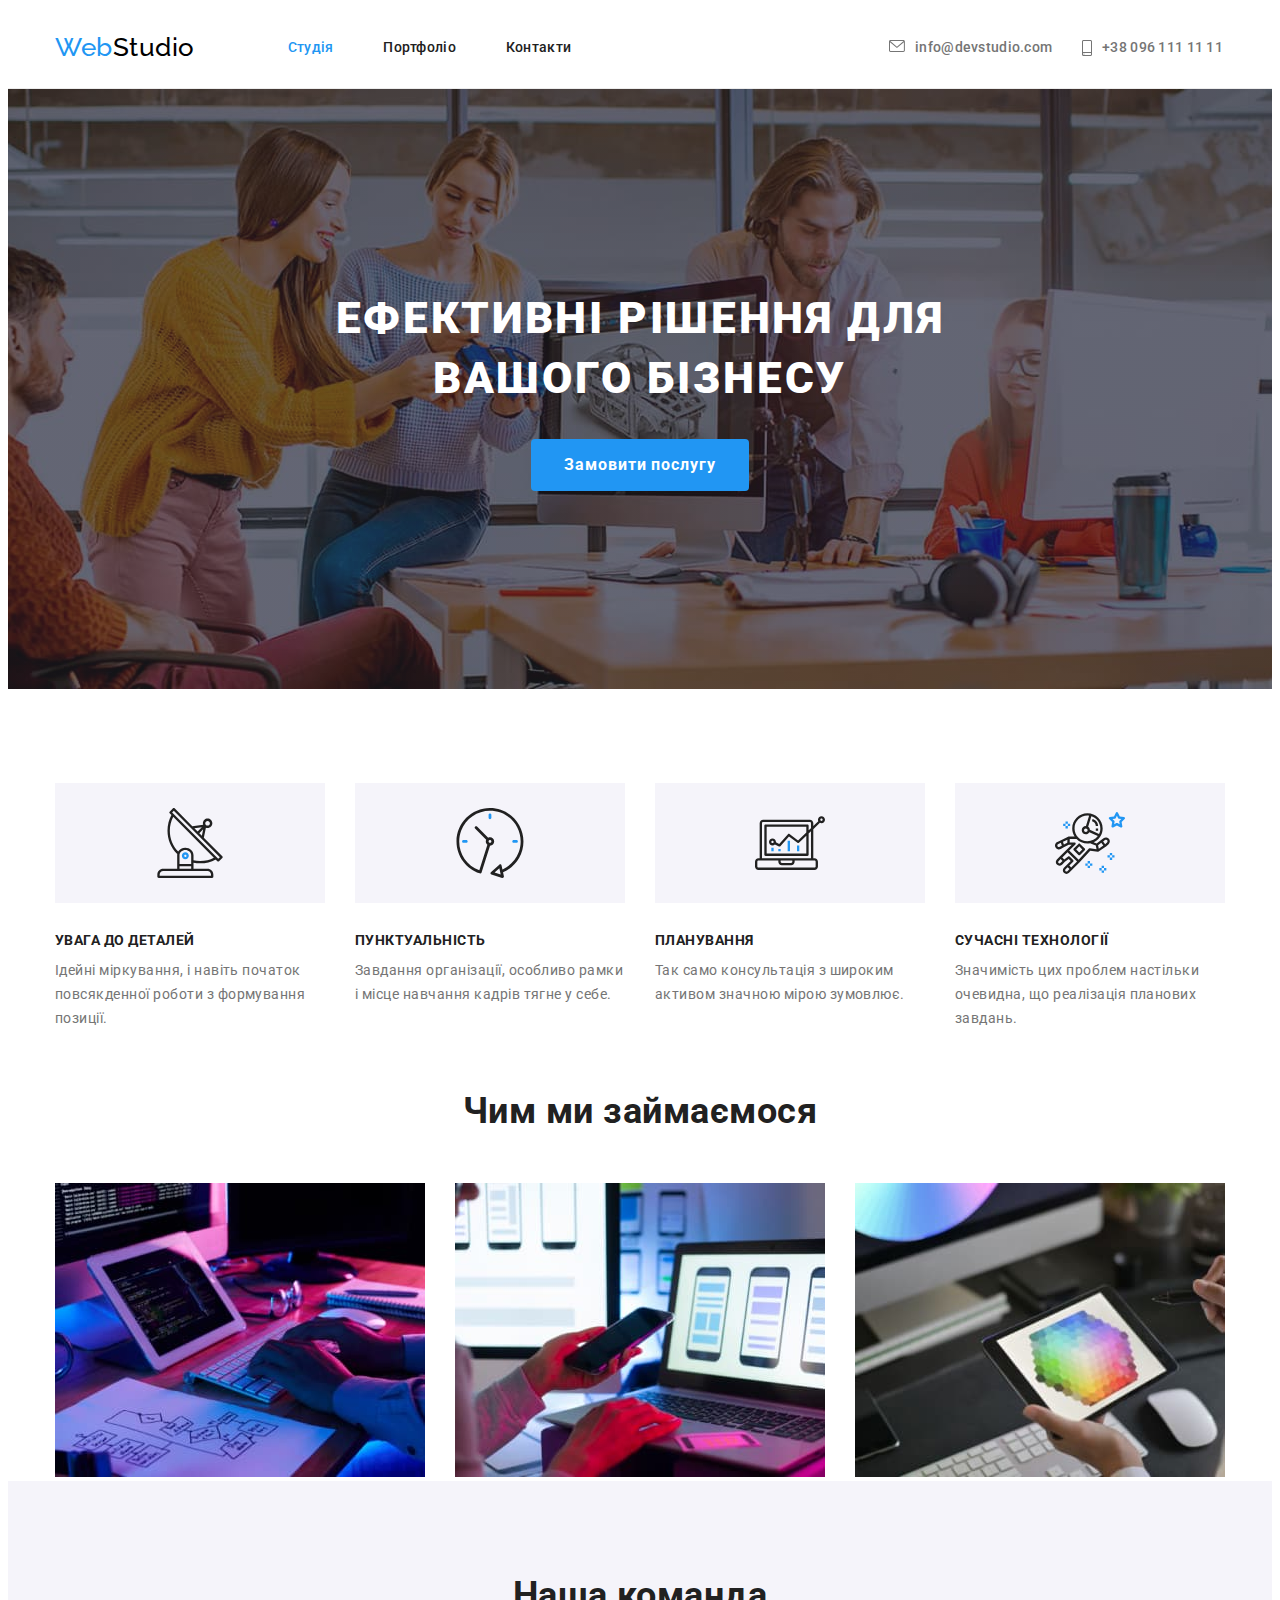
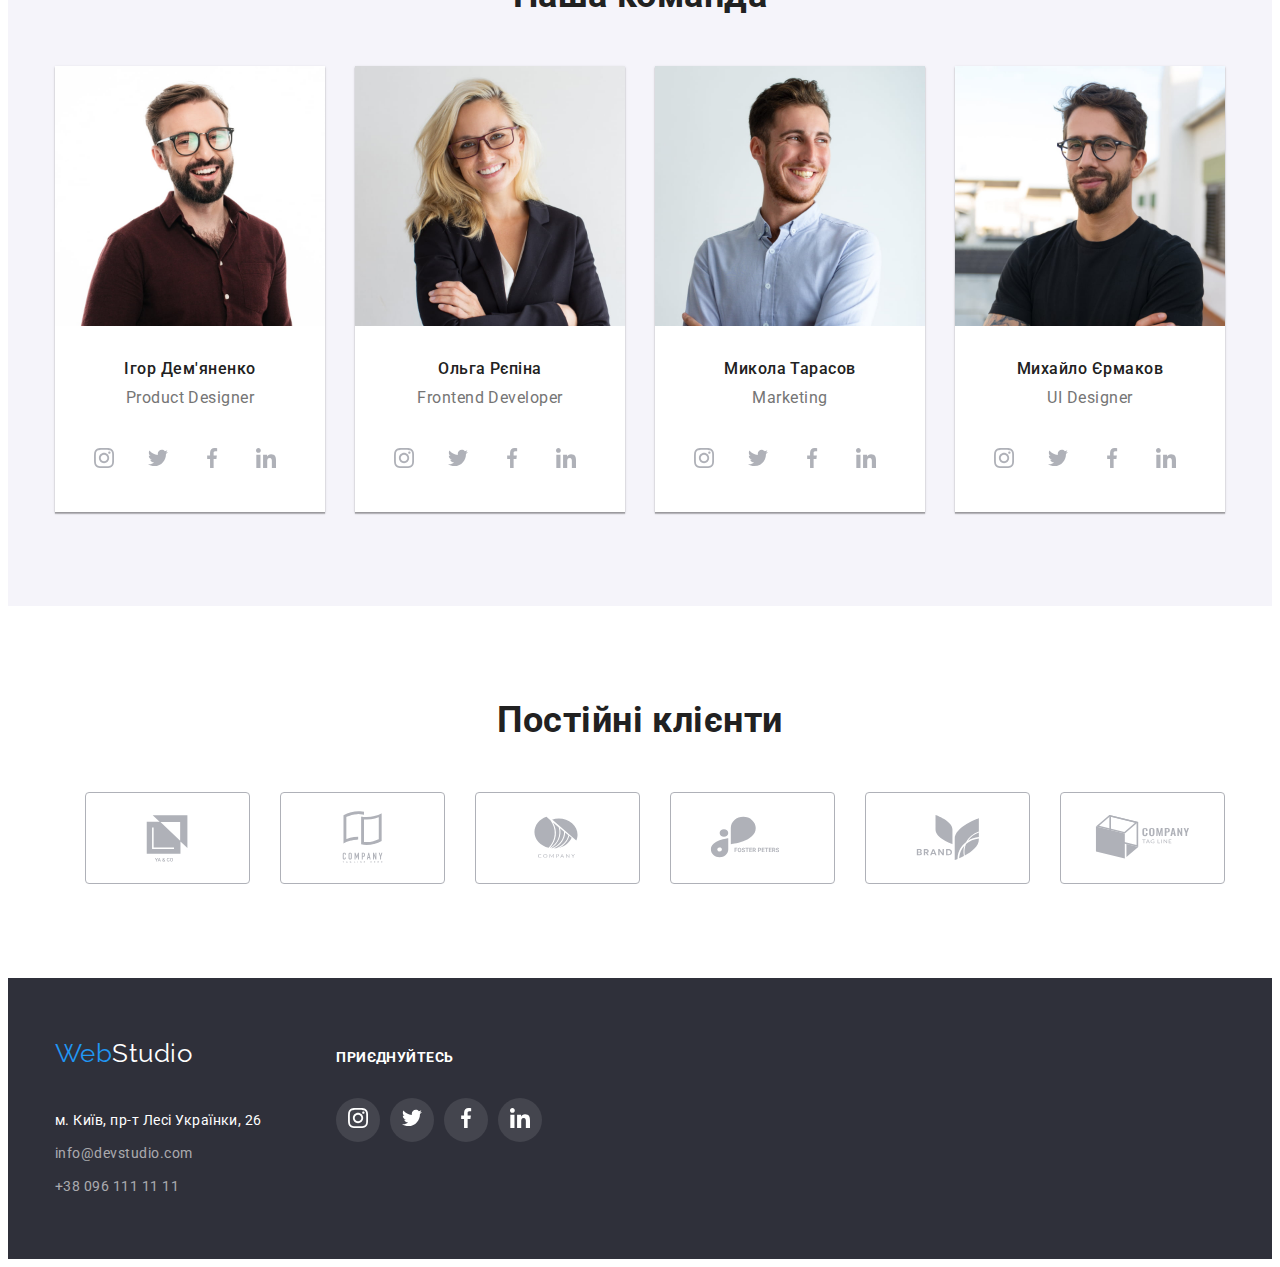
==== index.html @ 7220ae68 "home work" ====
<!DOCTYPE html>
<html lang="uk">
  <head>
    <meta charset="UTF-8" />
    <meta http-equiv="X-UA-Compatible" content="IE=edge" />
    <meta name="viewport" content="width=device-width, initial-scale=1.0" />
    <title>Document</title>
    <link rel="preconnect" href="https://fonts.googleapis.com" />
    <link rel="preconnect" href="https://fonts.gstatic.com" crossorigin />
    <link
      href="https://fonts.googleapis.com/css2?family=Raleway:wght@700&family=Roboto:wght@400;500;700;900&display=swap"
      rel="stylesheet"
    />
    <link
      rel="stylesheet"
      href="https://cdnjs.cloudflare.com/ajax/libs/modern-normalize/1.1.0/modern-normalize.min.css"
      integrity="sha512-wpPYUAdjBVSE4KJnH1VR1HeZfpl1ub8YT/NKx4PuQ5NmX2tKuGu6U/JRp5y+Y8XG2tV+wKQpNHVUX03MfMFn9Q=="
      crossorigin="anonymous"
      referrerpolicy="no-referrer"
    />
    <link rel="stylesheet" href="./css/styles.css" />
  </head>
  <body>
    <header class="page-header">
      <div class="conteiner main-nav">
        <nav class="site-nav">
          <a href="./index.html" class="logo"><span>Web</span>Studio</a>
          <ul class="site-nav list">
            <li class="site-nav item">
              <a href="./index.html" class="link current">Студія</a>
            </li>
            <li class="site-nav item">
              <a class="site-nav link" href="./portfolio.html">Портфоліо</a>
            </li>
            <li class="site-nav item">
              <a class="site-nav link" href="#">Контакти</a>
            </li>
          </ul>
        </nav>
        <div class="header-social">
        <ul class="auth-nav list">
          <li class="auth-nav item">
            <a class="auth-nav link" href="">
            <svg class="icon-envelope" widht="16" height="12">
              <use href="./image/sprite.svg#icon-envelope"></use>
            </svg></a>
            <a class="auth-nav link" href="mailto:info@devstudio.com"
              >info@devstudio.com</a
            >
          </li>
          <li class="auth-nav item">
            <a class="auth-nav link" href="">
            <svg class="icon-vector" widht="10" height="16">
              <use href="./image/sprite.svg#icon-smartphone"></use>
            </svg></a>
            <a class="auth-nav link" href="tel:+380961111111"
              >+38 096 111 11 11</a
            >
          </li>
        </ul>
        </div>
        </div>
    </header>
    <div class="conteiner"></div>
    <!--Main-->
    <main>
      <!--Main content-->
      <!--Герой-->
      <section class="section-hero">
        <div class="conteiner">
             <h1 class="hero-title">ЕФЕКТИВНІ РІШЕННЯ ДЛЯ ВАШОГО БІЗНЕСУ</h1>
          <button type="button" class="button studio">Замовити послугу</button>
        </div>
      </section>
      <!--УВАГА ДО ДЕТАЛЕЙ-->
      <section class="section-features">
        <div class="conteiner">
          <h2 class="visually-hidden">Наші Особливості</h2>
          <ul class="features-list list">
            <li class="features-item">
              <div class="features-social">
              <a class="" href="">
              <svg class="icon-features" widht="70" heigth="70">
                <use href="./image/sprite.svg#icon-antenna">
              </use>
              </svg>
              </a>
              </div>
              <h3 class="title">увага до деталей</h3>
              <p class="text">
                Ідейні міркування, і навіть початок повсякденної роботи з
                формування позиції.
              </p>
            </li>
            <li class="features-item">
              <div class="features-social">
              <a class="" href="">
              <svg class="icon-features" widht="70" heigth="70">
                <use href="./image/sprite.svg#icon-clock">
              </use>
              </svg>
              </a>
              </div>
              <h3 class="title">пунктуальність</h3>
              <p class="text">
                Завдання організації, особливо рамки і місце навчання кадрів
                тягне у себе.
              </p>
            </li>
            <li class="features-item">
              <div class="features-social">
              <a class="" href="">
              <svg class="icon-features" widht="70" heigth="70">
                <use href="./image/sprite.svg#icon-diagram">
              </use>
              </svg>
              </a>
              </div>
              <h3 class="title">планування</h3>
              <p class="text">
                Так само консультація з широким активом значною мірою зумовлює.
              </p>
            </li>
            <li class="features-item">
              <div class="features-social">
              <a class="" href="">
              <svg class="icon-features" widht="70" heigth="70">
                <use href="./image/sprite.svg#icon-astronaut">
              </use>
              </svg>
              </a>
              </div>
              <h3 class="title">сучасні технології</h3>
              <p class="text">
                Значимість цих проблем настільки очевидна, що реалізація
                планових завдань.
              </p>
            </li>
          </ul>
        </div>
      </section>
      <!--Чим ми займаємося-->
      <section class="section-img">
        <div class="conteiner">
          <h3 class="section-title">Чим ми займаємося</h3>
          <ul class="img list">
            <li class="img-item">
              <img
                src="./image/box11.jpg"
                alt="Стіл з клавіатурою"
                width="370"
              />
            </li>
            <li class="img-item">
              <img src="./image/box2.jpg" alt="Ноутбук і телефон" width="370" />
            </li>
            <li class="img-item">
              <img src="./image/box3.jpg" alt="Планшет" width="370" />
            </li>
          </ul>
        </div>
      </section>
      <!--Наша команда-->
      <section class="section-work">
        <div class="conteiner">
          <h2 class="section-title">Наша команда</h2>
          <ul class="work-list list">
            <li class="work-item">
              <img
                class="work-img"
                src="./image/teamcard1.jpg"
                alt="Ігор Дем'яненко"
                width="270"
              />
            
              <h3 class="title">Ігор Дем'яненко</h3>
              <p class="text">Product Designer</p>
              <div class="studio-item-content">
              <ul class="studio-social-list list">
                <li class="studio-social-items">
              <a class="studio-social-links" href="">
              <svg class="studio-social-icon" widht="20" heigth="20">
              <use href="./image/sprite.svg#icon-instagram">
              </use>
              </svg>
              </a>
              </li>
              <li class="studio-social-items">
              <a class="studio-social-links" href="">
              <svg class="studio-social-icon" widht="20" heigth="20">
                <use href="./image/sprite.svg#icon-twitter">
              </use>
              </svg>
              </a>
              </li>
              <li class="studio-social-items">
              <a class="studio-social-links" href="">
              <svg class="studio-social-icon" widht="20" heigth="20">
                <use href="./image/sprite.svg#icon-facebook">
              </use>
              </svg>
              </a>
              </li>
              <li class="studio-social-items">
              <a class="studio-social-links" href="">
              <svg class="studio-social-icon" widht="20" heigth="20">
                <use href="./image/sprite.svg#icon-linkedin">
              </use>
              </svg>
              </a>
              </li>
              </ul>
              </div>
            </li>
            <li class="work-item">
              <img
                class="work-img"
                src="./image/teamcard2.jpg"
                alt="Ольга Рєпіна"
                width="270"
              />
              <h3 class="title">Ольга Рєпіна</h3>
              <p class="text">Frontend Developer</p>
              <div class="studio-item-content">
              <ul class="studio-social-list list">
                <li class="studio-social-items">
              <a class="studio-social-links" href="">
              <svg class="studio-social-icon" widht="20" heigth="20">
              <use href="./image/sprite.svg#icon-instagram">
              </use>
              </svg>
              </a>
              </li>
              <li class="studio-social-items">
              <a class="studio-social-links" href="">
              <svg class="studio-social-icon" widht="20" heigth="20">
                <use href="./image/sprite.svg#icon-twitter">
              </use>
              </svg>
              </a>
              </li>
              <li class="studio-social-items">
              <a class="studio-social-links" href="">
              <svg class="studio-social-icon" widht="20" heigth="20">
                <use href="./image/sprite.svg#icon-facebook">
              </use>
              </svg>
              </a>
              </li>
              <li class="studio-social-items">
              <a class="studio-social-links" href="">
              <svg class="studio-social-icon" widht="20" heigth="20">
                <use href="./image/sprite.svg#icon-linkedin">
              </use>
              </svg>
              </a>
              </li>
              </ul>
              </div>
            </li>
            <li class="work-item">
              <img
                class="work-img"
                src="./image/teamcard3.jpg"
                alt="Микола Тарасов"
                width="270"
              />
              <h3 class="title">Микола Тарасов</h3>
              <p class="text">Marketing</p>
              <div class="studio-item-content">
              <ul class="studio-social-list list">
                <li class="studio-social-items">
              <a class="studio-social-links" href="">
              <svg class="studio-social-icon" widht="20" heigth="20">
              <use href="./image/sprite.svg#icon-instagram">
              </use>
              </svg>
              </a>
              </li>
              <li class="studio-social-items">
              <a class="studio-social-links" href="">
              <svg class="studio-social-icon" widht="20" heigth="20">
                <use href="./image/sprite.svg#icon-twitter">
              </use>
              </svg>
              </a>
              </li>
              <li class="studio-social-items">
              <a class="studio-social-links" href="">
              <svg class="studio-social-icon" widht="20" heigth="20">
                <use href="./image/sprite.svg#icon-facebook">
              </use>
              </svg>
              </a>
              </li>
              <li class="studio-social-items">
              <a class="studio-social-links" href="">
              <svg class="studio-social-icon" widht="20" heigth="20">
                <use href="./image/sprite.svg#icon-linkedin">
              </use>
              </svg>
              </a>
              </li>
              </ul>
              </div>
            </li>
            <li class="work-item">
              <img
                class="work-img"
                src="./image/teamcard4.jpg"
                alt="Михайло Єрмаков"
                width="270"
              />
              <h3 class="title">Михайло Єрмаков</h3>
              <p class="text">UI Designer</p>
              <div class="studio-item-content">
              <ul class="studio-social-list list">
                <li class="studio-social-items">
              <a class="studio-social-links" href="">
              <svg class="studio-social-icon" widht="20" heigth="20">
              <use href="./image/sprite.svg#icon-instagram">
              </use>
              </svg>
              </a>
              </li>
              <li class="studio-social-items">
              <a class="studio-social-links" href="">
              <svg class="studio-social-icon" widht="20" heigth="20">
                <use href="./image/sprite.svg#icon-twitter">
              </use>
              </svg>
              </a>
              </li>
              <li class="studio-social-items">
              <a class="studio-social-links" href="">
              <svg class="studio-social-icon" widht="20" heigth="20">
                <use href="./image/sprite.svg#icon-facebook">
              </use>
              </svg>
              </a>
              </li>
              <li class="studio-social-items">
              <a class="studio-social-links" href="">
              <svg class="studio-social-icon" widht="20" heigth="20">
                <use href="./image/sprite.svg#icon-linkedin">
              </use>
              </svg>
              </a>
              </li>
              </ul>
              </div>
            </li>
          </ul>
        </div>
      </section>
      <!-- Постійні клієнти -->
      <section class="section-client">
        <div class="conteiner">
          <h2 class="section-title">Постійні клієнти</h2>
          <ul class="client-list list">
              <li class="client-item">
              <svg class="icon-client" widht="106" heigth="60">
                <use href="./image/sprite.svg#icon-Logo1">
              </use>
              </svg>
            </li>
            <li class="client-item">
              <svg class="icon-client" widht="106" heigth="60">
                <use href="./image/sprite.svg#icon-Logo2">
              </use>
              </svg>
            </li>
            <li class="client-item">
              <svg class="icon-client" widht="106" heigth="60">
                <use href="./image/sprite.svg#icon-Logo3">
              </use>
              </svg>
            </li>
            <li class="client-item">
              <svg class="icon-client" widht="106" heigth="60">
                <use href="./image/sprite.svg#icon-Logo4">
              </use>
              </svg>
            </li>
            <li class="client-item">
              <svg class="icon-client" widht="106" heigth="60">
                <use href="./image/sprite.svg#icon-Logo5">
              </use>
              </svg>
            </li>
            <li class="client-item">
              <svg class="icon-client" widht="106" heigth="60">
                <use href="./image/sprite.svg#icon-Logo6">
              </use>
              </svg>
            </li>
          </ul>
        </div>
      </section>
    </main>
    <!--Footer-->
    <footer class="footer">
      <div class="conteiner">
       <div class="footer-social">
        <a href="./index.html" class="logo footer"><span>Web</span>Studio</a>
        <address class="address">
          <ul class="footer list">
            <li class="footer-item">
              <a
                href="https://goo.gl/maps/CPtrU1FHBa2aNyZL9"
                target="_blank"
                rel="noopener noreferrer nofollow"
                class="link"
                >м. Київ, пр-т Лесі Українки, 26</a
              >
            </li>
            <li class="footer-item">
              <a href="mailto:info@devstudio.com" lang="en" class="link-info"
                >info@devstudio.com</a
              >
            </li>
            <li class="footer-item">
              <a href="tel:+380961111111" class="link-info"
                >+38 096 111 11 11</a
              >
            </li>
          </ul>
        </address>
        </div> 
        <div class="footer-social">
          <h2 class="footer-social-title">приєднуйтесь</h2>
          <ul class="footer-social-list list">
            <li class="footer-social-items">
              <a class="studio-social-links" href="">
               <svg class="footer-social-icon" widht="20" heigth="20">
                <use href="./image/sprite.svg#icon-instagram">
              </use>
              </svg> 
              </a>
            </li>
            <li class="footer-social-items">
              <a class="studio-social-links" href="">
              <svg class="footer-social-icon" widht="20" heigth="20">
                <use href="./image/sprite.svg#icon-twitter">
              </use>
              </svg>
              </a>
            </li>
            <li class="footer-social-items">
              <a class="studio-social-links" href="">
              <svg class="footer-social-icon" widht="20" heigth="20">
                <use href="./image/sprite.svg#icon-facebook">
              </use>
              </svg>
              </a>
            </li>
            <li class="footer-social-items">
              <a class="studio-social-links" href="">
              <svg class="footer-social-icon" widht="20" heigth="20">
                <use href="./image/sprite.svg#icon-linkedin">
              </use>
              </svg>
              </a>
            </li>
          </ul>
        </div>
      </div>
    </footer>
  </body>
</html>
---- css/styles.css ----
/* Styles Index */

/*колір основного тексту-заголовки #212121 */
/*вторинний колір тексту #757575 */
/*білий #FFFFFF */
/*голубий акцент кнопка #2196F3 */
/*голубий та чорний верх лого #2196F3 #000000 */
/*голубий та білий низ лого #2196F3 #FFFFFF*/
/*  */

:root {
  --primary-text-color: #757575;
  --title-text-color: #212121;
  --accent-color: #2196f3;
  --primary-bg-color: #ffffff;
  --primary-section-color: #f5f5f5;
  --section-bg-color: #f5f4fa;
  --logo-color: #000000;
  --section-color: #2f303a;
  --footer-link-color: rgba(255, 255, 255, 0.6);
  --button-color: #188ce8;
  --border-color: #eeeeee;
  --header-border-color: #ececec;
  --social-color: #AFB1B8;
}

p,
h1,
h2,
h3,
h4,
h5,
h6 {
  margin: 0;
}

ul {
  margin: 0;
  padding-left: 0;
}

address {
  font-style: normal;
}

html {
  box-sizing: border-box;
}
*,
*::before,
*::after {
  box-sizing: inherit;
}
.conteiner {
  max-width: 1200px;
  padding-left: 15px;
  padding-right: 15px;
  margin-left: auto;
  margin-right: auto;
  /* outline: 2px solid aqua; */
}

body {
  background-color: var(--primary-bg-color);
  color: var(--primary-text-color);
  font-family: "Roboto", sans-serif;
  letter-spacing: 0.03em;
}

.logo {
  padding-top: 24px;
  padding-bottom: 25px;
  color: var(--logo-color);
  font-family: "Raleway", sans-serif;
  font-size: 26px;
  line-height: 1.19;
  text-decoration: none;
}
.site-nav .logo {
  color: var(--logo-color);
  font-family: "Raleway", sans-serif;
  font-size: 26px;
  line-height: 1.19;
  text-decoration: none;
}
.logo > span {
  color: var(--accent-color);
}

.logo > span {
  color: var(--accent-color);
}

.list {
  list-style: none;
  text-decoration: none;
  padding: 0;
  margin: 0;
}

.visually-hidden {
  position: absolute;
  white-space: nowrap;
  width: 1px;
  height: 1px;
  overflow: hidden;
  border: 0;
  padding: 0;
  clip-path: inset(100%);
  clip: rect(0 0 0 0);
  margin: -1px;
}
/* Page haader /////////////////// */
.page-header {
  border-bottom: 1px solid var(--header-border-color);
}

/* //////////////////////////////////////////////////// */
/* Site Nav */

.main-nav {
  display: flex;
  align-items: center;
}

.site-nav {
  display: flex;
  align-items: center;
}

.site-nav .logo {
  display: flex;
  margin-right: 93px;
}

.site-nav .list {
  display: flex;
  /* gap: 50px; */
}

.site-nav.item {
  margin-right: 50px;
}
.site-nav.item:last-child {
  margin-right: 0;
}

.site-nav.link {
  display: block;
  padding-top: 32px;
  padding-bottom: 32px;
}

.site-nav a {
  color: var(--title-text-color);
  font-weight: 500;
  font-size: 14px;
  line-height: 1.14;
  letter-spacing: 0.02em;
  text-decoration: none;
}

.site-nav .link.current {
  display: block;
  padding-top: 32px;
  padding-bottom: 32px;
  color: var(--accent-color);
}

.site-nav .link.current:hover,
.site-nav .link.current:focus {
  color: inherit;
  color: var(--accent-color);
}

.site-nav .link:hover,
.site-nav .link:focus {
  color: var(--accent-color);
}


.header-social {
display: flex;
align-items: center;
margin-left: 318px;
}

.auth-nav {
  display: flex;
  margin-left: auto;
}

.auth-nav .item + .item {
  margin-left: 30px;
}

.auth-nav a {
  font-weight: 500;
  font-size: 14px;
  line-height: 1.14;
  letter-spacing: 0.02em;
  color: var(--primary-text-color);
  text-decoration: none;
}

.auth-nav .item {
  font-weight: 500;
  font-size: 14px;
  line-height: 1.14;
  letter-spacing: 0.02em;
  color: var(--primary-text-color);
  text-decoration: none;
}



.icon-envelope {
  width: 16px;
  height: 12px;
  margin-right: 10px;
  fill: var(--primary-text-color);
}

.icon-vector {
  width: 10px;
  height: 16px;
  margin-right: 10px;
  fill: var(--primary-text-color);
}


.auth-nav .link:hover,
.auth-nav .link:focus
{
  color: var(--accent-color);
}

.icon-envelope:hover,
.icon-envelope:focus,
.icon-vector:hover,
.icon-vector:focus {
  fill: var(--accent-color);
}

 


/* hero */
.section-hero {
  max-width: 1600px;
  height: 600px;
  padding: 200px 0;
  margin-left: auto;
  margin-right: auto;
  text-align: center;
  background-color: var(--section-color);
  background-image: linear-gradient(
  rgba(47, 48, 58, 0.4), 
  rgba(47, 48, 58, 0.4)
  ), 
  url("../image/studio.jpg");
  background-repeat: no-repeat;
  background-position: center;
  background-size: cover;
}

.hero-title {
  margin-top: 0;
  margin-bottom: 30px;
  margin-left: auto;
  margin-right: auto;
  max-width: 696px;
  color: var(--primary-bg-color);
  font-weight: 900;
  font-size: 44px;
  line-height: 1.36;
  text-align: center;
  letter-spacing: 0.06em;
}

/* section-img */

.img.list {
  display: flex;
}

.img-item {
  width: 370px;
  margin-right: 30px;
  margin-bottom: 0;
}

.img-item:nth-child(3n) {
  margin-right: 0;
}

.section-img {
  padding-top: 94px;
  background-color: var(--primary-bg-color);
}

.section-title {
  margin-top: 0;
  margin-bottom: 50px;
  color: var(--title-text-color);
  font-weight: 700;
  font-size: 36px;
  line-height: 1.16;
  text-align: center;
}

/* features */

.features-social {
  display: flex;
  justify-content: center;
  padding-top: 25px;
  width: 270px;
  height: 120px;
  background-color:var(--section-bg-color) ;
}

.icon-features {
  display: inline-block;
  align-items: center;
  width: 70px;
  height: 70px;
   border-radius: 4px;
}

.features-list {
  display: flex;
}

.features-item {
  
  width: 270px;
  height: 120px;
  margin-right: 30px;
}

.features-item:nth-child(4n) {
  margin-right: 0;
}

.section-features {
  padding-top: 94px;
  padding-bottom: 94px;
}

.features-list .title {
  margin-top: 30px;
  margin-bottom: 10px;
  width: 270px;
  color: var(--title-text-color);
  font-weight: 700;
  font-size: 14px;
  line-height: 1.14;
  text-transform: uppercase;
}

.features-list .text {
  width: 270px;
  font-size: 14px;
  line-height: 1.71;
}

/* work */

.studio-item-content {
 display: flex;
 justify-content: center;
 margin-bottom: 30px;
 }

.studio-social-list.list {
  display: flex;
  
}

.studio-social-items {
  margin-right: 10px;
  display: flex;
  justify-content: center;
  align-items: center;
  padding: 0;
  border: none;
  width: 44px;
  height: 44px;
  border-radius: 50%;
  fill: var(--social-color);
  background-color: transparent;
  
}

.studio-social-icon:hover,
.studio-social-icon:focus,
.studio-social-items:hover,
.studio-social-items:focus {
  fill: var(--primary-bg-color);
  background-color: var(--accent-color);
}


.studio-social-icon {
  width: 20px;
  height: 20px;
  fill: var(--social-color);
}



.work-list.list {
  display: flex;
}

.work-list .title {
  margin-bottom: 10px;
  font-weight: 500;
  font-size: 16px;
  line-height: 1.18;
  color: var(--title-text-color);
}

.work-list .text {
  margin-bottom: 30px;
  font-size: 16px;
  line-height: 1.18;
  color: var(--primary-text-color);
}

.work-item {
  text-align: center;
  margin-right: 30px;
  background-color: var(--primary-bg-color);
  box-shadow: 0px 1px 3px rgba(0, 0, 0, 0.12), 
  0px 1px 1px rgba(0, 0, 0, 0.14), 
  0px 2px 1px rgba(0, 0, 0, 0.2);
}

.work-img {
  width: 270px;
  margin-bottom: 30px;
}

.work-item:nth-child(4n) {
  margin-right: 0;
}

.section-work {
  /* display: inline-block; */
  padding-top: 94px;
  padding-bottom: 94px;
  background-color: var(--section-bg-color);
}


/* Постійні Клієнти ////////////////////////////////////////////////// */


.section-client {
padding-top: 94px;
padding-bottom: 94px;
/* background: #F5F5F5; */
}




.client-list {
  display: flex;
  justify-content: center;
  /* gap: 30px; */
  
}
 .icon-client {
  display: flex;
  justify-content: center;
  width: 106px;
  height: 60px;
  cursor: pointer;
  fill: var(--social-color);

}


.client-item {
  display: flex;
  justify-content: center;
  align-items: center;
  margin-left: 30px;
  width: 170px;
  height: 92px;
  border: 1px solid var(--social-color);
  border-radius: 4px;
  /* background: #F5F5F5; */
}

.icon-client:hover,
.icon-client:focus {
  fill: var(--accent-color);
}

.client-item:hover,
.client-item:focus {
  border: 1px solid var(--accent-color);
  border-radius: 4px;
}



/* button */
.button {
  display: inline-block;
  border-radius: 4px;
  border: 1px solid transparent;
  font-family: inherit;
  text-align: center;
  cursor: pointer;
}

.button.studio {
  padding: 10px 32px;
  min-width: 216px;
  font-weight: 700;
  font-size: 16px;
  line-height: 1.87;
  letter-spacing: 0.06em;
  color: var(--primary-bg-color);
  background-color: var(--accent-color);
}

.section-hero .button:hover,
.section-hero .button:focus {
  background-color: var(--button-color);
}

/* footer */
.footer-social {
    display: inline-flex;
    margin-right: 70px;
    align-items: baseline;
    flex-direction: column;
}


.footer-social-list.list {
  display: flex;
  align-items: center;
}

.footer-social-items {
  margin-right: 10px;
  display: flex;
  justify-content: center;
  align-items: center;
  padding: 0;
  border: none;
  width: 44px;
  height: 44px;
  fill: var(--primary-bg-color);
  border-radius: 50%;
  background-color: rgba(255, 255, 255, 0.1);
}

.footer-social-icon {
  width: 20px;
  height: 20px;
  fill: var(--primary-bg-color);
}

.footer-social-items:hover,
.footer-social-items:focus {
  background-color: var(--accent-color);
}

.footer-social-title {
margin-bottom: 20px;
font-family: 'Roboto';
font-style: normal;
font-weight: 700;
font-size: 14px;
line-height: 1.14px;
letter-spacing: 0.03em;
text-transform: uppercase;
color: var(--primary-bg-color);
}

.footer .link {
  font-style: normal;
  font-size: 14px;
  line-height: 1.71;
  color: var(--primary-bg-color);
  text-decoration: none;
}

.footer .link-info {
  font-style: normal;
  font-size: 14px;
  line-height: 1.71;
  color: var(--footer-link-color);
  text-decoration: none;
}
.link-info:hover,
.link-info:focus {
  color: var(--accent-color);
}

.logo {
  color: var(--primary-bg-color);
}

.logo.footer {
  padding-top: 0px;
  padding-bottom: 0px;
}

.footer {
  padding-top: 60px;
  padding-bottom: 60px;
  background-color: var(--section-color);
}

.address {
  margin-top: 20px;
}
.footer-item {
  margin-bottom: 9px;
}

.footer-item:last-child {
  margin-bottom: 0;
}

.footer .list {
  padding: 0;
  margin-top: 20px;
}

.footer .link:hover,
.footer .link:focus {
  color: var(--accent-color);
}

/* Styles Portfolio */
/* ///////////////////////////////////////////////////// */

.hero-portfolio {
  padding-top: 94px;
  padding-bottom: 94px;
}

.hero-div {
  padding: 20px 24px;
  border: 1px solid var(--border-color);
  border-top: none;
  
}

.hero-items .title {
  /* padding-right: 24px;
  padding-left: 24px; */
  margin-bottom: 4px;
  font-weight: 700;
  font-size: 18px;
  line-height: 2;
  letter-spacing: 0.06em;
  color: var(--title-text-color);
}

.hero-items .text {
  font-size: 16px;
  line-height: 1.87;
  color: var(--primary-text-color);
}
.hero-items.list {
  display: flex;
  flex-wrap: wrap;
  gap: 30px;
}

.items-hero {
  flex-basis: calc((100% - 60px) / 3);
}

.items-hero:nth-child(3n) {
  margin-right: 0;
}

.items-hero:hover {
  box-shadow: 
  0px 1px 1px rgba(0, 0, 0, 0.12), 
  0px 4px 4px rgba(0, 0, 0, 0.06), 
  1px 4px 6px rgba(0, 0, 0, 0.16); 
}

.portfolio.list {
  display: flex;
  justify-content: center;
  gap: 8px;
  padding-top: 0;
  margin-bottom: 50px;
}

.button.portfolio {
  display: inline-block;
  padding: 6px 22px;
  font-weight: 500;
  font-size: 16px;
  line-height: 1.62;
  border-radius: 4px;
  border: 1px solid transparent;

  font-family: inherit;
  text-align: center;
  cursor: pointer;
  color: var(--title-text-color);
  background-color: var(--section-bg-color);
  border-color: transparent;
}

.btn.portfolio {
  display: inline-block;
  padding: 6px 25px;
  min-width: 73px;
  font-weight: 500;
  font-size: 16px;
  line-height: 1.62;
  border-radius: 4px;
  border: 1px solid transparent;

  font-family: inherit;
  text-align: center;
  cursor: pointer;
  color: var(--title-text-color);
  background-color: var(--section-bg-color);
  border-color: transparent;
}

.btn:hover,
.btn:focus,
.button:hover,
.button:focus {
  background-color: var(--accent-color);
  color: var(--primary-bg-color);
  box-shadow: 
  0px 3px 1px rgba(0, 0, 0, 0.1), 
  0px 1px 2px rgba(0, 0, 0, 0.08), 
  0px 2px 2px rgba(0, 0, 0, 0.12);
  border-radius: 4px;
  }
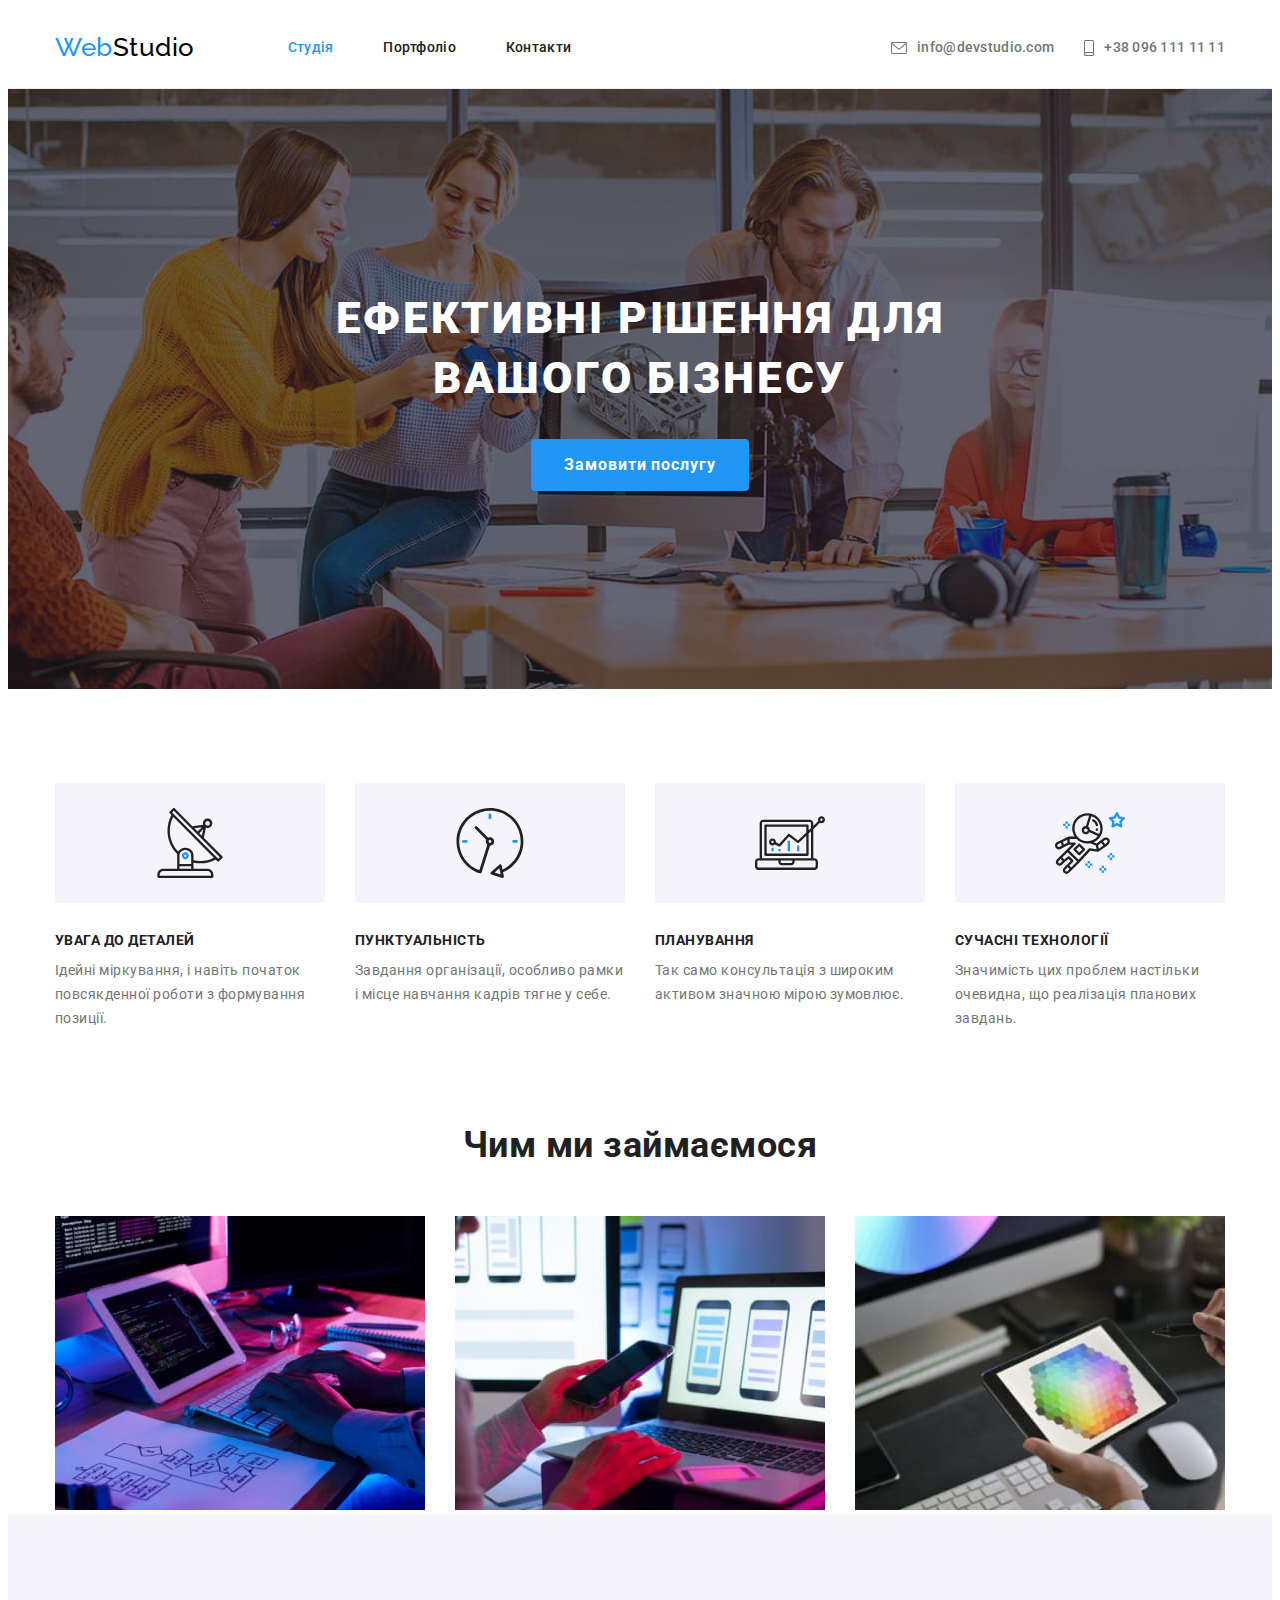
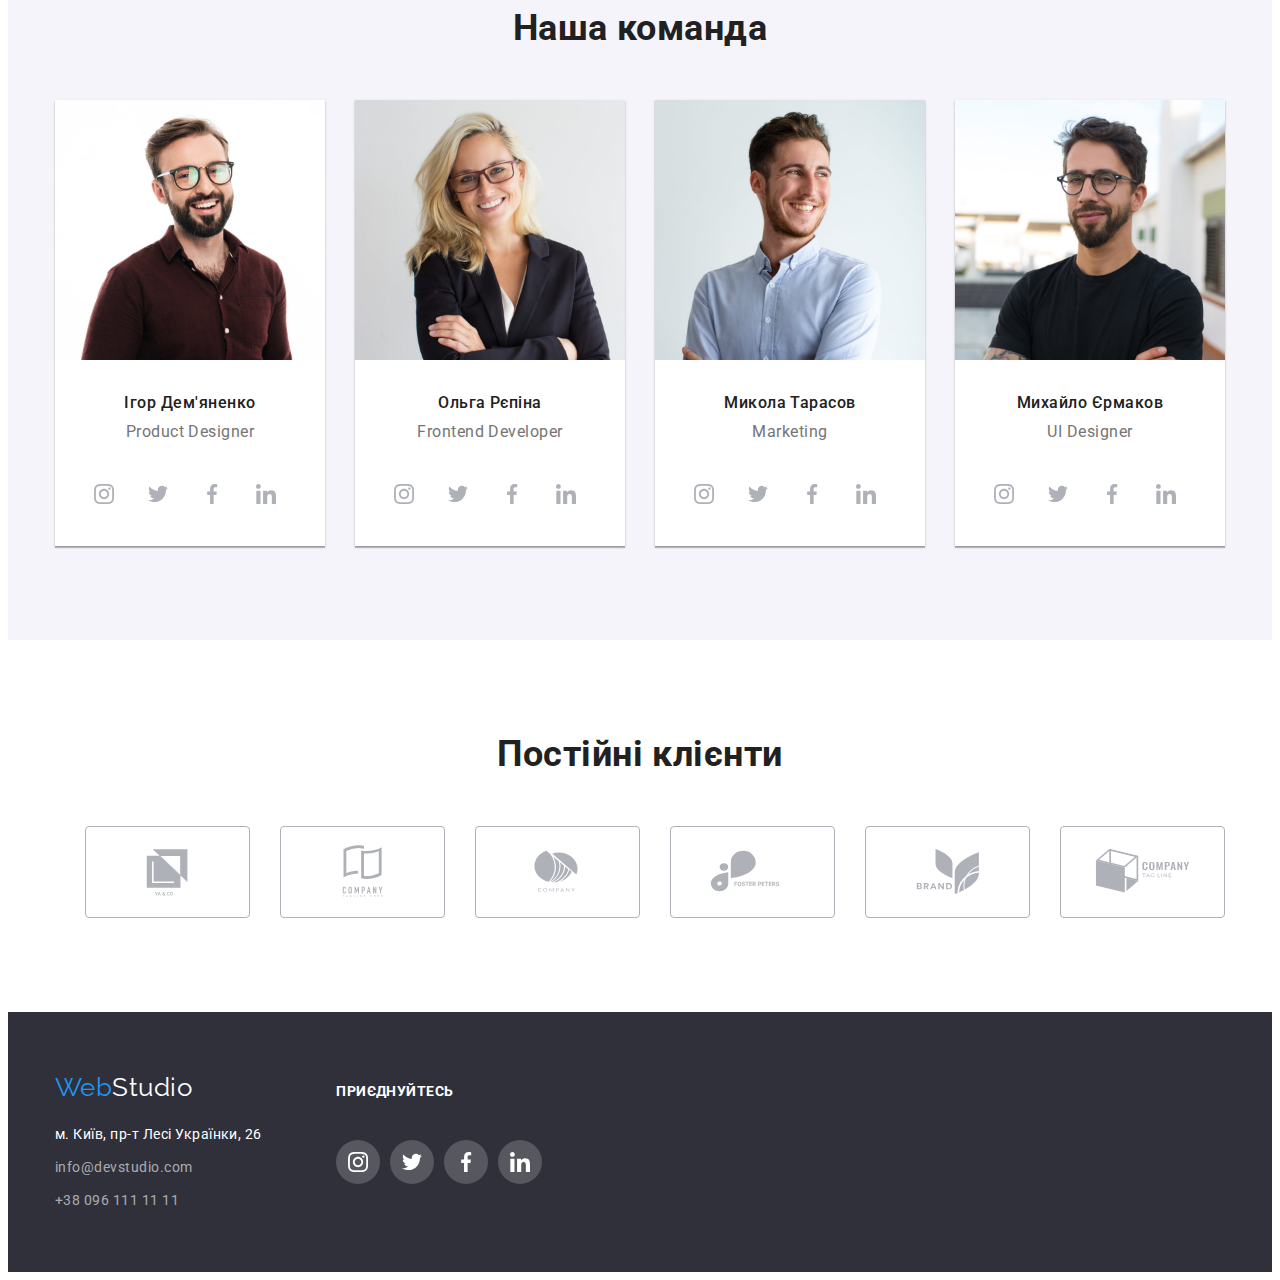
==== commit 999a1c3f: "corect" ====
--- a/index.html
+++ b/index.html
@@ -37,29 +37,23 @@
             </li>
           </ul>
         </nav>
-        <div class="header-social">
-        <ul class="auth-nav list">
-          <li class="auth-nav item">
-            <a class="auth-nav link" href="">
-            <svg class="icon-envelope" widht="16" height="12">
-              <use href="./image/sprite.svg#icon-envelope"></use>
-            </svg></a>
-            <a class="auth-nav link" href="mailto:info@devstudio.com"
-              >info@devstudio.com</a
-            >
-          </li>
-          <li class="auth-nav item">
-            <a class="auth-nav link" href="">
-            <svg class="icon-vector" widht="10" height="16">
-              <use href="./image/sprite.svg#icon-smartphone"></use>
-            </svg></a>
-            <a class="auth-nav link" href="tel:+380961111111"
-              >+38 096 111 11 11</a
-            >
-          </li>
-        </ul>
-        </div>
-        </div>
+        <div class="auth-nav">
+          <ul class="auth-nav list">
+            <li class="auth-nav item">
+                 <a href="mailto:info@devstudio.com" class="auth-nav link" 
+                ><svg class="icon-envelope" widht="16" height="12">
+                  <use href="./image/sprite.svg#icon-envelope"></use></svg>info@devstudio.com
+                </a>
+            </li>
+            <li class="auth-nav item">
+              <a href="tel:+380961111111" class="auth-nav link" 
+                ><svg class="icon-smartphone" widht="10" height="16">
+                  <use href="./image/sprite.svg#icon-smartphone"></use></svg>+38 096 111 11 11
+                  </a>
+            </li>
+          </ul>
+        </div>
+      </div>
     </header>
     <div class="conteiner"></div>
     <!--Main-->
@@ -68,7 +62,7 @@
       <!--Герой-->
       <section class="section-hero">
         <div class="conteiner">
-             <h1 class="hero-title">ЕФЕКТИВНІ РІШЕННЯ ДЛЯ ВАШОГО БІЗНЕСУ</h1>
+          <h1 class="hero-title">ЕФЕКТИВНІ РІШЕННЯ ДЛЯ ВАШОГО БІЗНЕСУ</h1>
           <button type="button" class="button studio">Замовити послугу</button>
         </div>
       </section>
@@ -79,12 +73,9 @@
           <ul class="features-list list">
             <li class="features-item">
               <div class="features-social">
-              <a class="" href="">
-              <svg class="icon-features" widht="70" heigth="70">
-                <use href="./image/sprite.svg#icon-antenna">
-              </use>
-              </svg>
-              </a>
+                  <svg class="icon-features" widht="70" heigth="70">
+                    <use href="./image/sprite.svg#icon-antenna"></use>
+                  </svg>
               </div>
               <h3 class="title">увага до деталей</h3>
               <p class="text">
@@ -94,12 +85,9 @@
             </li>
             <li class="features-item">
               <div class="features-social">
-              <a class="" href="">
-              <svg class="icon-features" widht="70" heigth="70">
-                <use href="./image/sprite.svg#icon-clock">
-              </use>
-              </svg>
-              </a>
+                  <svg class="icon-features" widht="70" heigth="70">
+                    <use href="./image/sprite.svg#icon-clock"></use>
+                  </svg>
               </div>
               <h3 class="title">пунктуальність</h3>
               <p class="text">
@@ -109,12 +97,9 @@
             </li>
             <li class="features-item">
               <div class="features-social">
-              <a class="" href="">
-              <svg class="icon-features" widht="70" heigth="70">
-                <use href="./image/sprite.svg#icon-diagram">
-              </use>
-              </svg>
-              </a>
+                  <svg class="icon-features" widht="70" heigth="70">
+                    <use href="./image/sprite.svg#icon-diagram"></use>
+                  </svg>
               </div>
               <h3 class="title">планування</h3>
               <p class="text">
@@ -123,12 +108,9 @@
             </li>
             <li class="features-item">
               <div class="features-social">
-              <a class="" href="">
-              <svg class="icon-features" widht="70" heigth="70">
-                <use href="./image/sprite.svg#icon-astronaut">
-              </use>
-              </svg>
-              </a>
+                    <svg class="icon-features" widht="70" heigth="70">
+                    <use href="./image/sprite.svg#icon-astronaut"></use>
+                  </svg>
               </div>
               <h3 class="title">сучасні технології</h3>
               <p class="text">
@@ -172,44 +154,39 @@
                 alt="Ігор Дем'яненко"
                 width="270"
               />
-            
               <h3 class="title">Ігор Дем'яненко</h3>
               <p class="text">Product Designer</p>
               <div class="studio-item-content">
-              <ul class="studio-social-list list">
-                <li class="studio-social-items">
-              <a class="studio-social-links" href="">
-              <svg class="studio-social-icon" widht="20" heigth="20">
-              <use href="./image/sprite.svg#icon-instagram">
-              </use>
-              </svg>
-              </a>
-              </li>
-              <li class="studio-social-items">
-              <a class="studio-social-links" href="">
-              <svg class="studio-social-icon" widht="20" heigth="20">
-                <use href="./image/sprite.svg#icon-twitter">
-              </use>
-              </svg>
-              </a>
-              </li>
-              <li class="studio-social-items">
-              <a class="studio-social-links" href="">
-              <svg class="studio-social-icon" widht="20" heigth="20">
-                <use href="./image/sprite.svg#icon-facebook">
-              </use>
-              </svg>
-              </a>
-              </li>
-              <li class="studio-social-items">
-              <a class="studio-social-links" href="">
-              <svg class="studio-social-icon" widht="20" heigth="20">
-                <use href="./image/sprite.svg#icon-linkedin">
-              </use>
-              </svg>
-              </a>
-              </li>
-              </ul>
+                <ul class="studio-social-list list">
+                  <li class="studio-social-items">
+                    <a class="studio-social-links" href="">
+                      <svg class="studio-social-icon" widht="20" heigth="20">
+                        <use href="./image/sprite.svg#icon-instagram"></use>
+                      </svg>
+                    </a>
+                  </li>
+                  <li class="studio-social-items">
+                    <a class="studio-social-links" href="">
+                      <svg class="studio-social-icon" widht="20" heigth="20">
+                        <use href="./image/sprite.svg#icon-twitter"></use>
+                      </svg>
+                    </a>
+                  </li>
+                  <li class="studio-social-items">
+                    <a class="studio-social-links" href="">
+                      <svg class="studio-social-icon" widht="20" heigth="20">
+                        <use href="./image/sprite.svg#icon-facebook"></use>
+                      </svg>
+                    </a>
+                  </li>
+                  <li class="studio-social-items">
+                    <a class="studio-social-links" href="">
+                      <svg class="studio-social-icon" widht="20" heigth="20">
+                        <use href="./image/sprite.svg#icon-linkedin"></use>
+                      </svg>
+                    </a>
+                  </li>
+                </ul>
               </div>
             </li>
             <li class="work-item">
@@ -222,40 +199,36 @@
               <h3 class="title">Ольга Рєпіна</h3>
               <p class="text">Frontend Developer</p>
               <div class="studio-item-content">
-              <ul class="studio-social-list list">
-                <li class="studio-social-items">
-              <a class="studio-social-links" href="">
-              <svg class="studio-social-icon" widht="20" heigth="20">
-              <use href="./image/sprite.svg#icon-instagram">
-              </use>
-              </svg>
-              </a>
-              </li>
-              <li class="studio-social-items">
-              <a class="studio-social-links" href="">
-              <svg class="studio-social-icon" widht="20" heigth="20">
-                <use href="./image/sprite.svg#icon-twitter">
-              </use>
-              </svg>
-              </a>
-              </li>
-              <li class="studio-social-items">
-              <a class="studio-social-links" href="">
-              <svg class="studio-social-icon" widht="20" heigth="20">
-                <use href="./image/sprite.svg#icon-facebook">
-              </use>
-              </svg>
-              </a>
-              </li>
-              <li class="studio-social-items">
-              <a class="studio-social-links" href="">
-              <svg class="studio-social-icon" widht="20" heigth="20">
-                <use href="./image/sprite.svg#icon-linkedin">
-              </use>
-              </svg>
-              </a>
-              </li>
-              </ul>
+                <ul class="studio-social-list list">
+                  <li class="studio-social-items">
+                    <a class="studio-social-links" href="">
+                      <svg class="studio-social-icon" widht="20" heigth="20">
+                        <use href="./image/sprite.svg#icon-instagram"></use>
+                      </svg>
+                    </a>
+                  </li>
+                  <li class="studio-social-items">
+                    <a class="studio-social-links" href="">
+                      <svg class="studio-social-icon" widht="20" heigth="20">
+                        <use href="./image/sprite.svg#icon-twitter"></use>
+                      </svg>
+                    </a>
+                  </li>
+                  <li class="studio-social-items">
+                    <a class="studio-social-links" href="">
+                      <svg class="studio-social-icon" widht="20" heigth="20">
+                        <use href="./image/sprite.svg#icon-facebook"></use>
+                      </svg>
+                    </a>
+                  </li>
+                  <li class="studio-social-items">
+                    <a class="studio-social-links" href="">
+                      <svg class="studio-social-icon" widht="20" heigth="20">
+                        <use href="./image/sprite.svg#icon-linkedin"></use>
+                      </svg>
+                    </a>
+                  </li>
+                </ul>
               </div>
             </li>
             <li class="work-item">
@@ -268,40 +241,36 @@
               <h3 class="title">Микола Тарасов</h3>
               <p class="text">Marketing</p>
               <div class="studio-item-content">
-              <ul class="studio-social-list list">
-                <li class="studio-social-items">
-              <a class="studio-social-links" href="">
-              <svg class="studio-social-icon" widht="20" heigth="20">
-              <use href="./image/sprite.svg#icon-instagram">
-              </use>
-              </svg>
-              </a>
-              </li>
-              <li class="studio-social-items">
-              <a class="studio-social-links" href="">
-              <svg class="studio-social-icon" widht="20" heigth="20">
-                <use href="./image/sprite.svg#icon-twitter">
-              </use>
-              </svg>
-              </a>
-              </li>
-              <li class="studio-social-items">
-              <a class="studio-social-links" href="">
-              <svg class="studio-social-icon" widht="20" heigth="20">
-                <use href="./image/sprite.svg#icon-facebook">
-              </use>
-              </svg>
-              </a>
-              </li>
-              <li class="studio-social-items">
-              <a class="studio-social-links" href="">
-              <svg class="studio-social-icon" widht="20" heigth="20">
-                <use href="./image/sprite.svg#icon-linkedin">
-              </use>
-              </svg>
-              </a>
-              </li>
-              </ul>
+                <ul class="studio-social-list list">
+                  <li class="studio-social-items">
+                    <a class="studio-social-links" href="">
+                      <svg class="studio-social-icon" widht="20" heigth="20">
+                        <use href="./image/sprite.svg#icon-instagram"></use>
+                      </svg>
+                    </a>
+                  </li>
+                  <li class="studio-social-items">
+                    <a class="studio-social-links" href="">
+                      <svg class="studio-social-icon" widht="20" heigth="20">
+                        <use href="./image/sprite.svg#icon-twitter"></use>
+                      </svg>
+                    </a>
+                  </li>
+                  <li class="studio-social-items">
+                    <a class="studio-social-links" href="">
+                      <svg class="studio-social-icon" widht="20" heigth="20">
+                        <use href="./image/sprite.svg#icon-facebook"></use>
+                      </svg>
+                    </a>
+                  </li>
+                  <li class="studio-social-items">
+                    <a class="studio-social-links" href="">
+                      <svg class="studio-social-icon" widht="20" heigth="20">
+                        <use href="./image/sprite.svg#icon-linkedin"></use>
+                      </svg>
+                    </a>
+                  </li>
+                </ul>
               </div>
             </li>
             <li class="work-item">
@@ -314,40 +283,36 @@
               <h3 class="title">Михайло Єрмаков</h3>
               <p class="text">UI Designer</p>
               <div class="studio-item-content">
-              <ul class="studio-social-list list">
-                <li class="studio-social-items">
-              <a class="studio-social-links" href="">
-              <svg class="studio-social-icon" widht="20" heigth="20">
-              <use href="./image/sprite.svg#icon-instagram">
-              </use>
-              </svg>
-              </a>
-              </li>
-              <li class="studio-social-items">
-              <a class="studio-social-links" href="">
-              <svg class="studio-social-icon" widht="20" heigth="20">
-                <use href="./image/sprite.svg#icon-twitter">
-              </use>
-              </svg>
-              </a>
-              </li>
-              <li class="studio-social-items">
-              <a class="studio-social-links" href="">
-              <svg class="studio-social-icon" widht="20" heigth="20">
-                <use href="./image/sprite.svg#icon-facebook">
-              </use>
-              </svg>
-              </a>
-              </li>
-              <li class="studio-social-items">
-              <a class="studio-social-links" href="">
-              <svg class="studio-social-icon" widht="20" heigth="20">
-                <use href="./image/sprite.svg#icon-linkedin">
-              </use>
-              </svg>
-              </a>
-              </li>
-              </ul>
+                <ul class="studio-social-list list">
+                  <li class="studio-social-items">
+                    <a class="studio-social-links" href="">
+                      <svg class="studio-social-icon" widht="20" heigth="20">
+                        <use href="./image/sprite.svg#icon-instagram"></use>
+                      </svg>
+                    </a>
+                  </li>
+                  <li class="studio-social-items">
+                    <a class="studio-social-links" href="">
+                      <svg class="studio-social-icon" widht="20" heigth="20">
+                        <use href="./image/sprite.svg#icon-twitter"></use>
+                      </svg>
+                    </a>
+                  </li>
+                  <li class="studio-social-items">
+                    <a class="studio-social-links" href="">
+                      <svg class="studio-social-icon" widht="20" heigth="20">
+                        <use href="./image/sprite.svg#icon-facebook"></use>
+                      </svg>
+                    </a>
+                  </li>
+                  <li class="studio-social-items">
+                    <a class="studio-social-links" href="">
+                      <svg class="studio-social-icon" widht="20" heigth="20">
+                        <use href="./image/sprite.svg#icon-linkedin"></use>
+                      </svg>
+                    </a>
+                  </li>
+                </ul>
               </div>
             </li>
           </ul>
@@ -358,41 +323,47 @@
         <div class="conteiner">
           <h2 class="section-title">Постійні клієнти</h2>
           <ul class="client-list list">
-              <li class="client-item">
-              <svg class="icon-client" widht="106" heigth="60">
-                <use href="./image/sprite.svg#icon-Logo1">
-              </use>
-              </svg>
-            </li>
-            <li class="client-item">
-              <svg class="icon-client" widht="106" heigth="60">
-                <use href="./image/sprite.svg#icon-Logo2">
-              </use>
-              </svg>
-            </li>
-            <li class="client-item">
-              <svg class="icon-client" widht="106" heigth="60">
-                <use href="./image/sprite.svg#icon-Logo3">
-              </use>
-              </svg>
-            </li>
-            <li class="client-item">
-              <svg class="icon-client" widht="106" heigth="60">
-                <use href="./image/sprite.svg#icon-Logo4">
-              </use>
-              </svg>
-            </li>
-            <li class="client-item">
-              <svg class="icon-client" widht="106" heigth="60">
-                <use href="./image/sprite.svg#icon-Logo5">
-              </use>
-              </svg>
-            </li>
-            <li class="client-item">
-              <svg class="icon-client" widht="106" heigth="60">
-                <use href="./image/sprite.svg#icon-Logo6">
-              </use>
-              </svg>
+            <li class="client-item">
+              <a class="client-link" href="">
+              <svg class="icon-client" widht="106" heigth="60">
+                <use href="./image/sprite.svg#icon-Logo1"></use>
+              </svg>
+              </a>
+            </li>
+            <li class="client-item">
+              <a class="client-link" href="">
+              <svg class="icon-client" widht="106" heigth="60">
+                <use href="./image/sprite.svg#icon-Logo2"></use>
+              </svg>
+              </a>
+            </li>
+            <li class="client-item">
+              <a class="client-link" href="">
+              <svg class="icon-client" widht="106" heigth="60">
+                <use href="./image/sprite.svg#icon-Logo3"></use>
+              </svg>
+              </a>
+            </li>
+            <li class="client-item">
+              <a class="client-link" href="">
+              <svg class="icon-client" widht="106" heigth="60">
+                <use href="./image/sprite.svg#icon-Logo4"></use>
+              </svg>
+              </a>
+            </li>
+            <li class="client-item">
+              <a class="client-link" href="">
+              <svg class="icon-client" widht="106" heigth="60">
+                <use href="./image/sprite.svg#icon-Logo5"></use>
+              </svg>
+              </a>
+            </li>
+            <li class="client-item">
+              <a class="client-link" href="">
+              <svg class="icon-client" widht="106" heigth="60">
+                <use href="./image/sprite.svg#icon-Logo6"></use>
+              </svg>
+              </a>
             </li>
           </ul>
         </div>
@@ -401,65 +372,61 @@
     <!--Footer-->
     <footer class="footer">
       <div class="conteiner">
-       <div class="footer-social">
-        <a href="./index.html" class="logo footer"><span>Web</span>Studio</a>
-        <address class="address">
-          <ul class="footer list">
-            <li class="footer-item">
-              <a
-                href="https://goo.gl/maps/CPtrU1FHBa2aNyZL9"
-                target="_blank"
-                rel="noopener noreferrer nofollow"
-                class="link"
-                >м. Київ, пр-т Лесі Українки, 26</a
-              >
-            </li>
-            <li class="footer-item">
-              <a href="mailto:info@devstudio.com" lang="en" class="link-info"
-                >info@devstudio.com</a
-              >
-            </li>
-            <li class="footer-item">
-              <a href="tel:+380961111111" class="link-info"
-                >+38 096 111 11 11</a
-              >
-            </li>
-          </ul>
-        </address>
-        </div> 
+        <div class="footer-social">
+          <a href="./index.html" class="logo footer"><span>Web</span>Studio</a>
+          <address class="address">
+            <ul class="footer list">
+              <li class="footer-item">
+                <a
+                  href="https://goo.gl/maps/CPtrU1FHBa2aNyZL9"
+                  target="_blank"
+                  rel="noopener noreferrer nofollow"
+                  class="link"
+                  >м. Київ, пр-т Лесі Українки, 26</a
+                >
+              </li>
+              <li class="footer-item">
+                <a href="mailto:info@devstudio.com" lang="en" class="link-info"
+                  >info@devstudio.com</a
+                >
+              </li>
+              <li class="footer-item">
+                <a href="tel:+380961111111" class="link-info"
+                  >+38 096 111 11 11</a
+                >
+              </li>
+            </ul>
+          </address>
+        </div>
         <div class="footer-social">
           <h2 class="footer-social-title">приєднуйтесь</h2>
           <ul class="footer-social-list list">
             <li class="footer-social-items">
-              <a class="studio-social-links" href="">
-               <svg class="footer-social-icon" widht="20" heigth="20">
-                <use href="./image/sprite.svg#icon-instagram">
-              </use>
-              </svg> 
+              <a class="footer-social-link" href="">
+                <svg class="footer-social-icon" widht="20" heigth="20">
+                  <use href="./image/sprite.svg#icon-instagram"></use>
+                </svg>
               </a>
             </li>
             <li class="footer-social-items">
-              <a class="studio-social-links" href="">
-              <svg class="footer-social-icon" widht="20" heigth="20">
-                <use href="./image/sprite.svg#icon-twitter">
-              </use>
-              </svg>
+              <a class="footer-social-link" href="">
+                <svg class="footer-social-icon" widht="20" heigth="20">
+                  <use href="./image/sprite.svg#icon-twitter"></use>
+                </svg>
               </a>
             </li>
             <li class="footer-social-items">
-              <a class="studio-social-links" href="">
-              <svg class="footer-social-icon" widht="20" heigth="20">
-                <use href="./image/sprite.svg#icon-facebook">
-              </use>
-              </svg>
+              <a class="footer-social-link" href="">
+                <svg class="footer-social-icon" widht="20" heigth="20">
+                  <use href="./image/sprite.svg#icon-facebook"></use>
+                </svg>
               </a>
             </li>
             <li class="footer-social-items">
-              <a class="studio-social-links" href="">
-              <svg class="footer-social-icon" widht="20" heigth="20">
-                <use href="./image/sprite.svg#icon-linkedin">
-              </use>
-              </svg>
+              <a class="footer-social-link" href="">
+                <svg class="footer-social-icon" widht="20" heigth="20">
+                  <use href="./image/sprite.svg#icon-linkedin"></use>
+                </svg>
               </a>
             </li>
           </ul>
--- a/css/styles.css
+++ b/css/styles.css
@@ -179,14 +179,11 @@
 }
 
 
-.header-social {
-display: flex;
-align-items: center;
-margin-left: 318px;
-}
+
 
 .auth-nav {
   display: flex;
+  align-items: center;
   margin-left: auto;
 }
 
@@ -195,6 +192,8 @@
 }
 
 .auth-nav a {
+  display: flex;
+  align-items: center;
   font-weight: 500;
   font-size: 14px;
   line-height: 1.14;
@@ -221,7 +220,7 @@
   fill: var(--primary-text-color);
 }
 
-.icon-vector {
+.icon-smartphone {
   width: 10px;
   height: 16px;
   margin-right: 10px;
@@ -229,20 +228,19 @@
 }
 
 
+
 .auth-nav .link:hover,
-.auth-nav .link:focus
-{
+.auth-nav .link:focus {
   color: var(--accent-color);
-}
-
-.icon-envelope:hover,
-.icon-envelope:focus,
-.icon-vector:hover,
-.icon-vector:focus {
-  fill: var(--accent-color);
-}
-
- 
+ }
+
+
+.auth-nav .link:hover .icon-envelope,
+.auth-nav .link:focus .icon-envelope,
+.auth-nav .link:hover .icon-smartphone,
+.auth-nav .link:focus .icon-smartphone {
+    fill: var(--accent-color);
+}
 
 
 /* hero */
@@ -314,7 +312,7 @@
 .features-social {
   display: flex;
   justify-content: center;
-  padding-top: 25px;
+  align-items: center;
   width: 270px;
   height: 120px;
   background-color:var(--section-bg-color) ;
@@ -335,7 +333,7 @@
 .features-item {
   
   width: 270px;
-  height: 120px;
+  /* height: 120px; */
   margin-right: 30px;
 }
 
@@ -345,7 +343,7 @@
 
 .section-features {
   padding-top: 94px;
-  padding-bottom: 94px;
+  /* padding-bottom: 94px; */
 }
 
 .features-list .title {
@@ -393,19 +391,36 @@
   
 }
 
-.studio-social-icon:hover,
-.studio-social-icon:focus,
-.studio-social-items:hover,
-.studio-social-items:focus {
-  fill: var(--primary-bg-color);
-  background-color: var(--accent-color);
-}
-
+.studio-social-links {
+  display: flex;
+  justify-content: center;
+  align-items: center;
+  width: 44px;
+  height: 44px;
+  border-radius: 50%;
+  background-color: transparent;
+}
 
 .studio-social-icon {
+  display: flex;
+  align-items: center;
+  justify-content: center;
   width: 20px;
   height: 20px;
   fill: var(--social-color);
+}
+
+.studio-social-links:hover,
+.studio-social-links:focus,
+.studio-social-items:hover,
+.studio-social-items:focus {
+  background-color: var(--accent-color);
+ 
+}
+
+.studio-social-links:hover .studio-social-icon,
+.studio-social-links:focus .studio-social-icon {
+  fill: var(--primary-bg-color);
 }
 
 
@@ -476,6 +491,7 @@
  .icon-client {
   display: flex;
   justify-content: center;
+  align-items: center;
   width: 106px;
   height: 60px;
   cursor: pointer;
@@ -493,12 +509,22 @@
   height: 92px;
   border: 1px solid var(--social-color);
   border-radius: 4px;
+  cursor: pointer;
   /* background: #F5F5F5; */
 }
+
+
 
 .icon-client:hover,
 .icon-client:focus {
   fill: var(--accent-color);
+}
+
+.client-item:hover .icon-client,
+.client-item:focus .icon-client
+{
+  fill: var(--accent-color);
+ 
 }
 
 .client-item:hover,
@@ -554,7 +580,6 @@
   display: flex;
   justify-content: center;
   align-items: center;
-  padding: 0;
   border: none;
   width: 44px;
   height: 44px;
@@ -563,14 +588,25 @@
   background-color: rgba(255, 255, 255, 0.1);
 }
 
+.footer-social-link {
+  display: flex;
+  justify-content: center;
+  align-items: center;
+  width: 100%;
+  height: 100%;
+  fill: var(--primary-bg-color);
+  border-radius: 50%;
+  background-color: rgba(255, 255, 255, 0.1);
+}
+
 .footer-social-icon {
   width: 20px;
   height: 20px;
   fill: var(--primary-bg-color);
 }
 
-.footer-social-items:hover,
-.footer-social-items:focus {
+.footer-social-link:hover,
+.footer-social-link:focus {
   background-color: var(--accent-color);
 }
 
@@ -580,7 +616,7 @@
 font-style: normal;
 font-weight: 700;
 font-size: 14px;
-line-height: 1.14px;
+line-height: 1.14;
 letter-spacing: 0.03em;
 text-transform: uppercase;
 color: var(--primary-bg-color);
@@ -621,9 +657,7 @@
   background-color: var(--section-color);
 }
 
-.address {
-  margin-top: 20px;
-}
+
 .footer-item {
   margin-bottom: 9px;
 }
@@ -687,19 +721,35 @@
   margin-right: 0;
 }
 
-.items-hero:hover {
+.portfolio-link {
+  text-decoration: none;
+  list-style: none;
+  }
+
+
+.items-hero:hover,
+.items-hero:focus,
+.portfolio-link:hover,
+.portfolio-link:focus {
   box-shadow: 
   0px 1px 1px rgba(0, 0, 0, 0.12), 
   0px 4px 4px rgba(0, 0, 0, 0.06), 
   1px 4px 6px rgba(0, 0, 0, 0.16); 
 }
 
+
 .portfolio.list {
   display: flex;
   justify-content: center;
   gap: 8px;
   padding-top: 0;
   margin-bottom: 50px;
+}
+
+.portfolio-imgs{
+  display: block;
+  max-width: 100;
+  height: auto;
 }
 
 .button.portfolio {
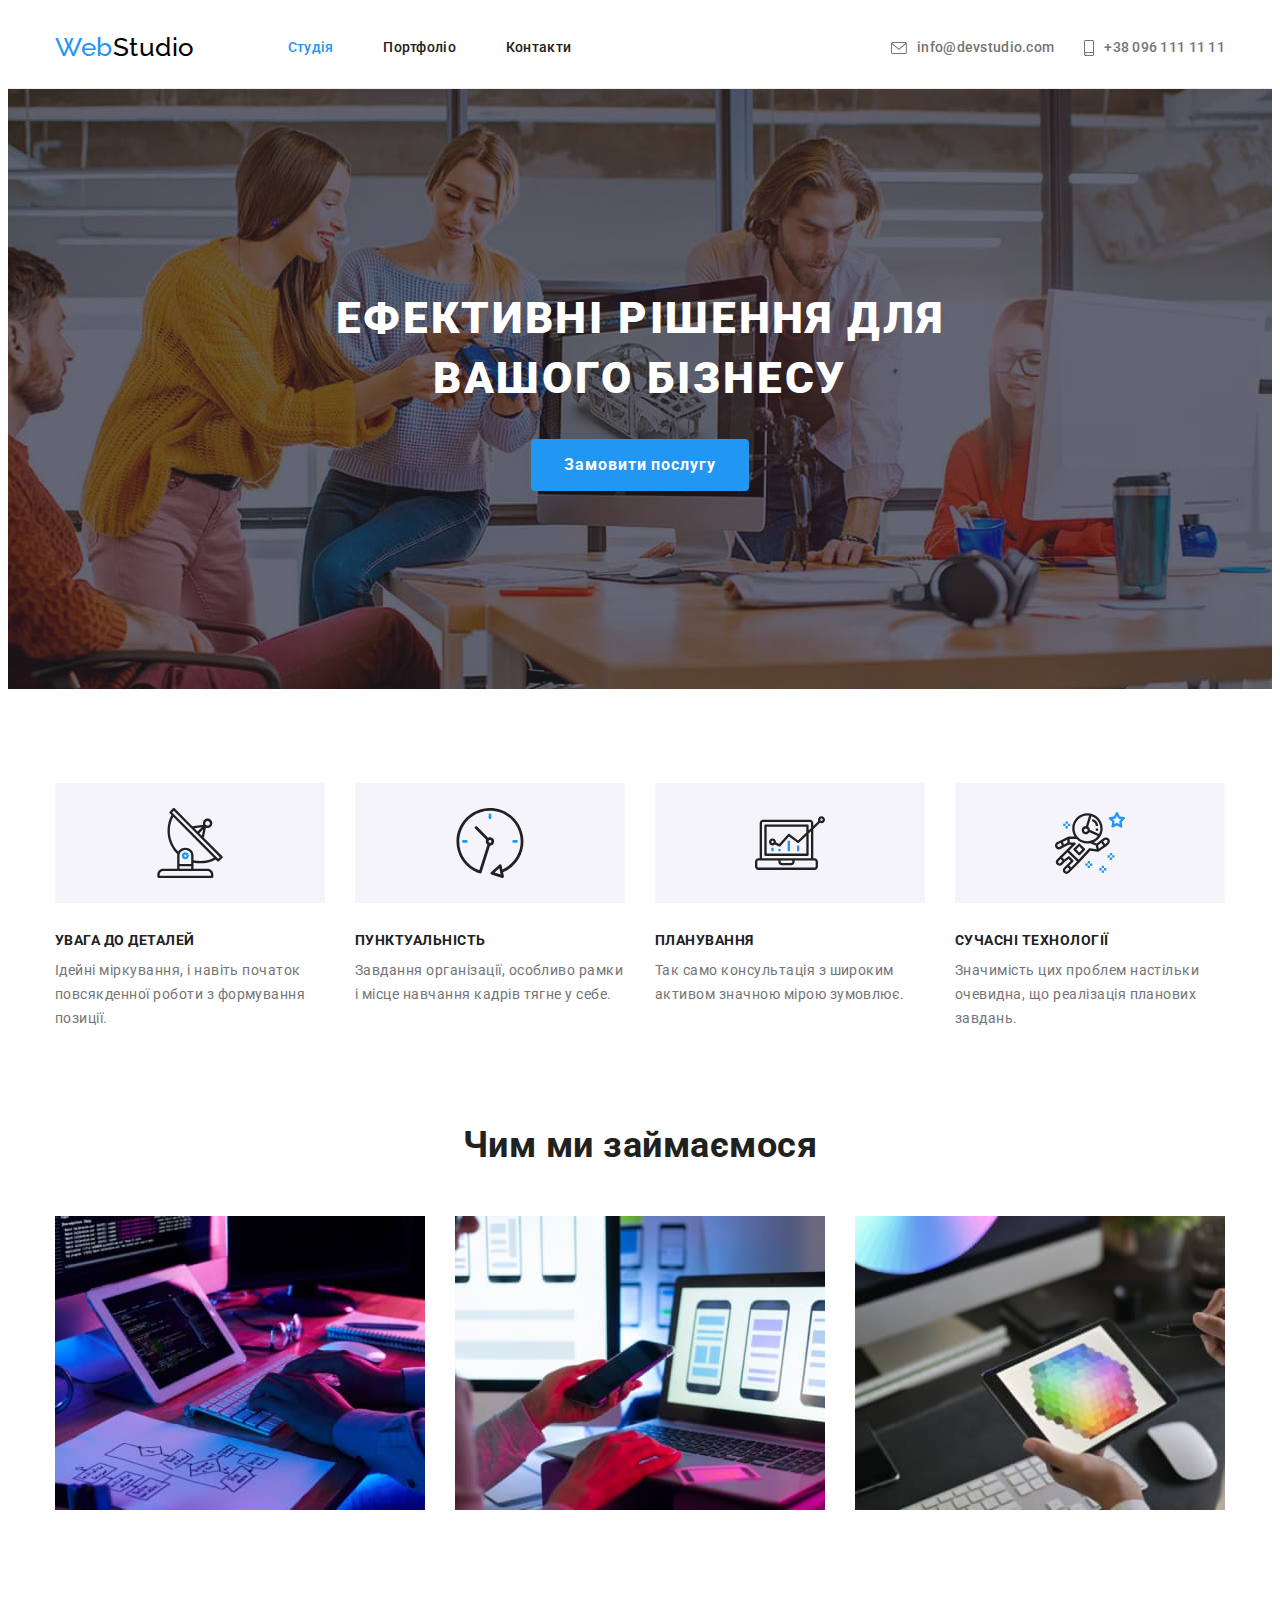
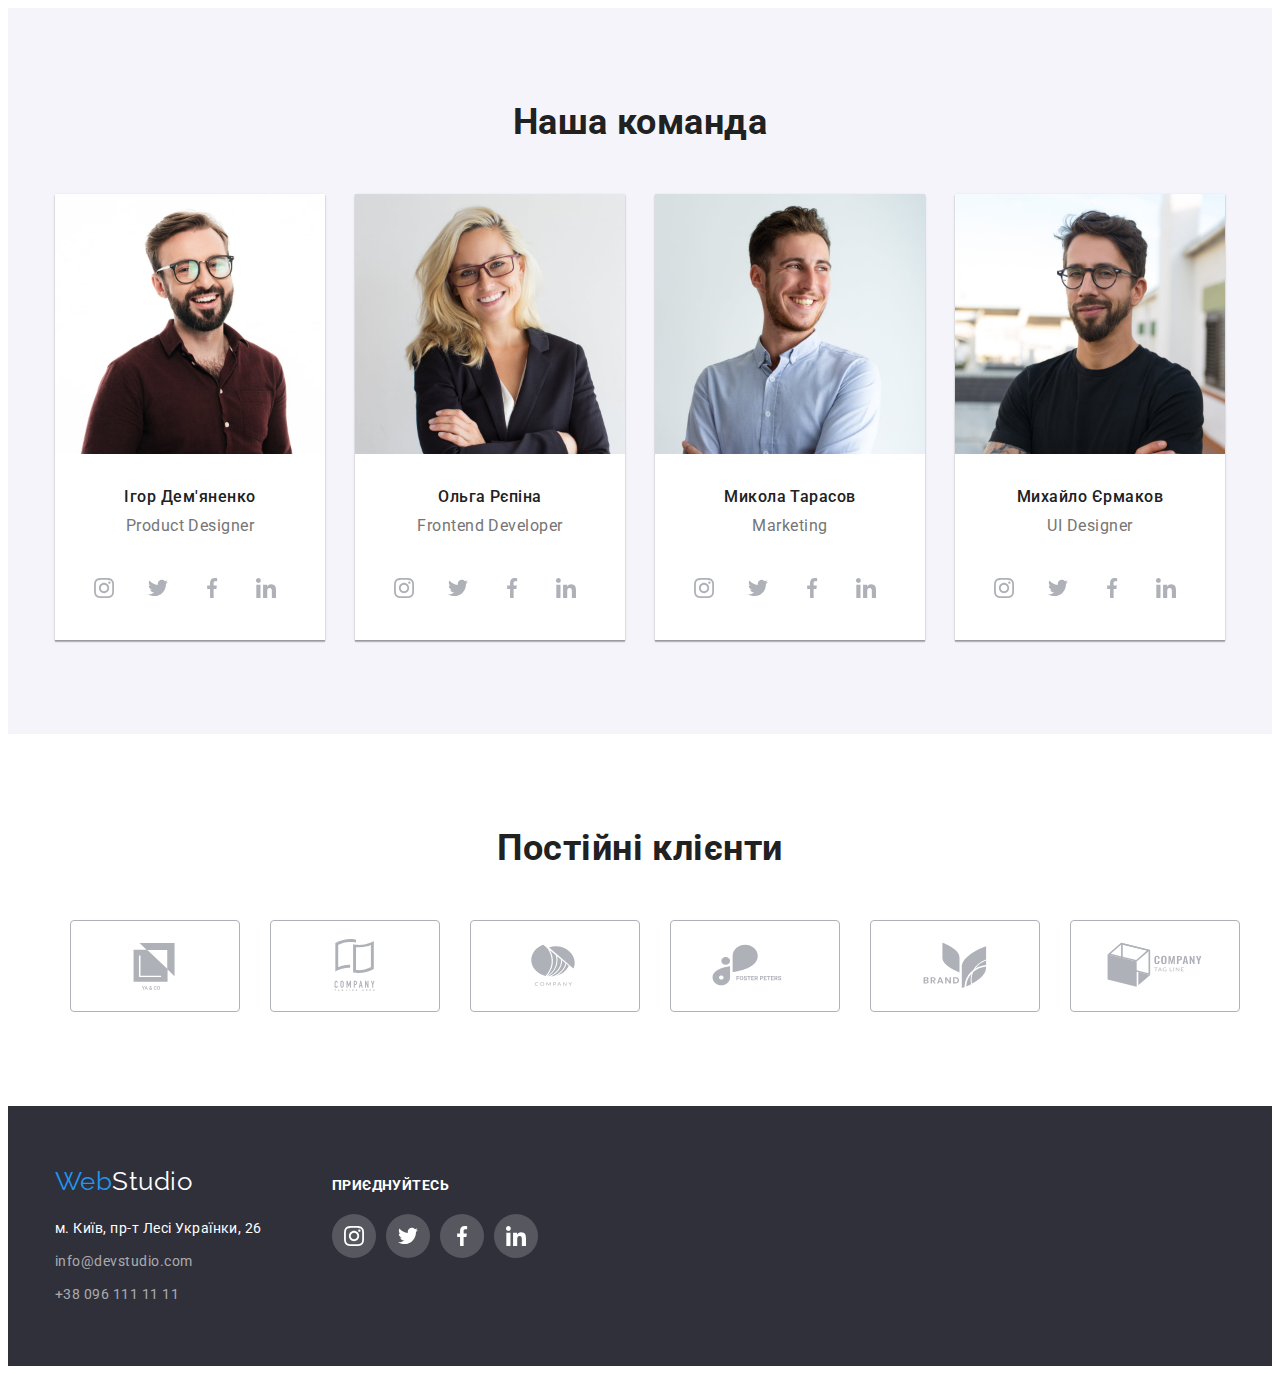
==== commit 11b458bb: "corect" ====
--- a/index.html
+++ b/index.html
@@ -371,7 +371,7 @@
     </main>
     <!--Footer-->
     <footer class="footer">
-      <div class="conteiner">
+      <div class="conteiner social">
         <div class="footer-social">
           <a href="./index.html" class="logo footer"><span>Web</span>Studio</a>
           <address class="address">
@@ -399,7 +399,7 @@
           </address>
         </div>
         <div class="footer-social">
-          <h2 class="footer-social-title">приєднуйтесь</h2>
+          <p class="footer-social-title">приєднуйтесь</p>
           <ul class="footer-social-list list">
             <li class="footer-social-items">
               <a class="footer-social-link" href="">
--- a/css/styles.css
+++ b/css/styles.css
@@ -294,6 +294,7 @@
 
 .section-img {
   padding-top: 94px;
+  padding-bottom: 94px;
   background-color: var(--primary-bg-color);
 }
 
@@ -480,22 +481,34 @@
 }
 
 
-
-
 .client-list {
   display: flex;
   justify-content: center;
   /* gap: 30px; */
-  
-}
+}
+
+.client-link {
+  display: flex;
+  justify-content: center;
+  align-items: center;
+  min-width: 170px;
+  min-height: 92px;
+  border: 1px solid var(--social-color);
+  border-radius: 4px;
+  cursor: pointer;
+}
+ 
+
+
  .icon-client {
   display: flex;
   justify-content: center;
   align-items: center;
-  width: 106px;
+  min-width: 106px;
   height: 60px;
   cursor: pointer;
   fill: var(--social-color);
+  
 
 }
 
@@ -505,32 +518,20 @@
   justify-content: center;
   align-items: center;
   margin-left: 30px;
-  width: 170px;
-  height: 92px;
-  border: 1px solid var(--social-color);
-  border-radius: 4px;
+  min-width: 170px;
+  min-height: 92px;
   cursor: pointer;
   /* background: #F5F5F5; */
 }
 
-
-
-.icon-client:hover,
-.icon-client:focus {
+.client-link:hover .icon-client,
+.client-link:focus .icon-client {
   fill: var(--accent-color);
-}
-
-.client-item:hover .icon-client,
-.client-item:focus .icon-client
-{
-  fill: var(--accent-color);
- 
-}
-
-.client-item:hover,
-.client-item:focus {
-  border: 1px solid var(--accent-color);
-  border-radius: 4px;
+  }
+
+.client-link:hover,
+.client-link:focus {
+  border-color: var(--accent-color);
 }
 
 
@@ -563,10 +564,13 @@
 
 /* footer */
 .footer-social {
-    display: inline-flex;
     margin-right: 70px;
     align-items: baseline;
     flex-direction: column;
+}
+.conteiner.social {
+  display: flex;
+  align-items: baseline;
 }
 
 
@@ -611,7 +615,6 @@
 }
 
 .footer-social-title {
-margin-bottom: 20px;
 font-family: 'Roboto';
 font-style: normal;
 font-weight: 700;
@@ -722,13 +725,13 @@
 }
 
 .portfolio-link {
+  display: block;
   text-decoration: none;
   list-style: none;
-  }
-
-
-.items-hero:hover,
-.items-hero:focus,
+   }
+
+
+
 .portfolio-link:hover,
 .portfolio-link:focus {
   box-shadow: 
